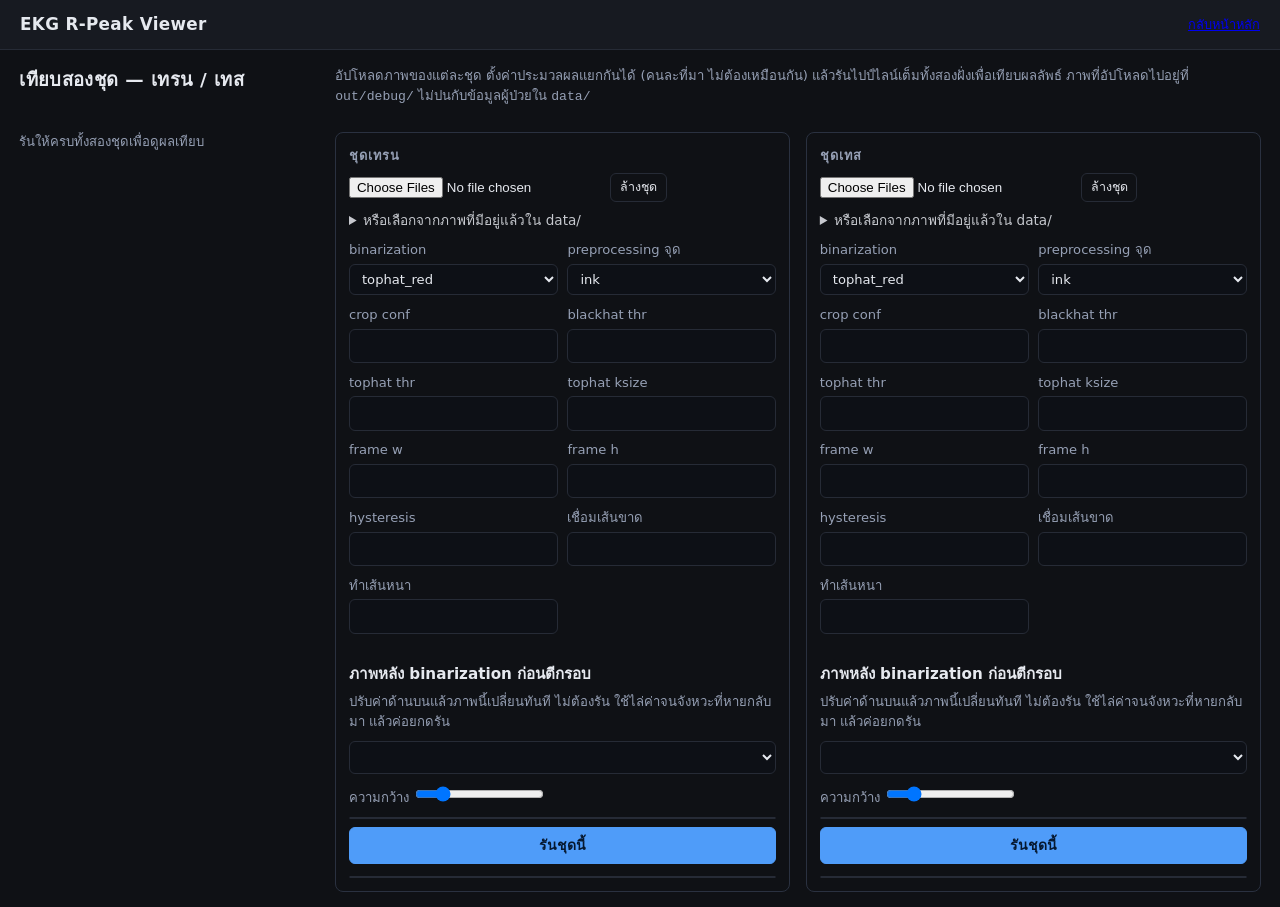
==== webapp/static/debug.html @ 53ce609c "Retune preprocessing, persist results, add RR analysis and debug tooling Preprocessing, chosen by me" ====
<!doctype html>
<html lang="th">
<head>
<meta charset="utf-8">
<meta name="viewport" content="width=device-width, initial-scale=1">
<title>เทียบสองชุด — EKG R-Peak Viewer</title>
<link rel="stylesheet" href="style.css">
</head>
<body>
<header>
  <h1>EKG R-Peak Viewer</h1>
  <div class="health"><a href="./">กลับหน้าหลัก</a></div>
</header>
<main class="content dbg">
<h1>เทียบสองชุด — เทรน / เทส</h1>
<p class="hint">อัปโหลดภาพของแต่ละชุด ตั้งค่าประมวลผลแยกกันได้ (คนละที่มา ไม่ต้องเหมือนกัน)
  แล้วรันไปป์ไลน์เต็มทั้งสองฝั่งเพื่อเทียบผลลัพธ์ ภาพที่อัปโหลดไปอยู่ที่ <code>out/debug/</code>
  ไม่ปนกับข้อมูลผู้ป่วยใน <code>data/</code></p>
<div id="err" class="warn" hidden></div>

<div id="agg" class="stats"></div>

<div class="cmp">
  <section class="side" data-side="train">
    <h2>ชุดเทรน</h2>
    <div class="row">
      <input type="file" class="pick" multiple accept=".jpg,.jpeg,.png">
      <button class="btn tiny ghost danger clear">ล้างชุด</button>
    </div>
    <details class="fromdata">
      <summary>หรือเลือกจากภาพที่มีอยู่แล้วใน data/</summary>
      <p class="hint">เลือกได้ทุกภาพในระบบ ไม่คัดลอกไฟล์ เลือกเยอะแล้วรันจะใช้เวลาราว 2 วินาทีต่อภาพ</p>
      <div class="row">
        <input type="search" class="filter" placeholder="กรองด้วยชื่อ / รหัส / ประเภท">
        <button class="btn tiny ghost selAll">เลือกทั้งหมดที่เห็น</button>
        <button class="btn tiny ghost selNone">ไม่เลือกเลย</button>
      </div>
      <select class="dataList" multiple size="10"></select>
      <div class="row">
        <button class="btn tiny usePicked">ใช้ภาพที่เลือก</button>
        <span class="pickNote hint"></span>
      </div>
    </details>
    <div class="files hint"></div>
    <div class="grid2 opts">
      <label>binarization
        <select data-k="crop_pre">
          <option value="tophat_red">tophat_red</option>
          <option value="tophat_gray">tophat_gray</option>
          <option value="blackhat">blackhat</option>
          <option value="blackhat_otsu">blackhat_otsu</option>
          <option value="adaptive">adaptive</option>
          <option value="ink">ink</option>
          <option value="red">red</option>
        </select>
      </label>
      <label>preprocessing จุด
        <select data-k="point_pre">
          <option value="ink">ink</option>
          <option value="gray">gray</option>
          <option value="gray_contrast">gray_contrast</option>
          <option value="none">none</option>
        </select>
      </label>
      <label>crop conf <input type="number" step="0.05" data-k="crop_conf"></label>
      <label>blackhat thr <input type="number" step="1" data-k="blackhat_thr"></label>
      <label>tophat thr <input type="number" step="1" data-k="crop_pre_thr"></label>
      <label>tophat ksize <input type="number" step="2" data-k="crop_pre_ksize"></label>
      <label>frame w <input type="number" step="0.01" data-k="train_frame_w_ratio"></label>
      <label>frame h <input type="number" step="0.01" data-k="train_frame_h_ratio"></label>
      <label>hysteresis <input type="number" step="0.05" min="0" max="1" data-k="crop_pre_hyst"></label>
      <label>เชื่อมเส้นขาด <input type="number" step="2" min="0" max="15" data-k="crop_pre_close"></label>
      <label>ทำเส้นหนา <input type="number" step="1" min="0" max="6" data-k="crop_pre_dilate"></label>
    </div>

    <h3 class="secttl">ภาพหลัง binarization ก่อนตีกรอบ</h3>
    <p class="hint">ปรับค่าด้านบนแล้วภาพนี้เปลี่ยนทันที ไม่ต้องรัน ใช้ไล่ค่าจนจังหวะที่หายกลับมา
      แล้วค่อยกดรัน</p>
    <div class="row">
      <select class="prebinPick"></select>
      <label>ความกว้าง <input class="prebinW" type="range" min="600" max="4000" step="100" value="1200"></label>
    </div>
    <div class="scroller"><img class="prebinImg" alt=""></div>

    <button class="btn primary run">รันชุดนี้</button>
    <div class="sideAgg stats"></div>
    <div class="scroller"><table class="tbl"></table></div>
    <div class="shots"></div>
  </section>

  <section class="side" data-side="test">
    <h2>ชุดเทส</h2>
    <div class="row">
      <input type="file" class="pick" multiple accept=".jpg,.jpeg,.png">
      <button class="btn tiny ghost danger clear">ล้างชุด</button>
    </div>
    <details class="fromdata">
      <summary>หรือเลือกจากภาพที่มีอยู่แล้วใน data/</summary>
      <p class="hint">เลือกได้ทุกภาพในระบบ ไม่คัดลอกไฟล์ เลือกเยอะแล้วรันจะใช้เวลาราว 2 วินาทีต่อภาพ</p>
      <div class="row">
        <input type="search" class="filter" placeholder="กรองด้วยชื่อ / รหัส / ประเภท">
        <button class="btn tiny ghost selAll">เลือกทั้งหมดที่เห็น</button>
        <button class="btn tiny ghost selNone">ไม่เลือกเลย</button>
      </div>
      <select class="dataList" multiple size="10"></select>
      <div class="row">
        <button class="btn tiny usePicked">ใช้ภาพที่เลือก</button>
        <span class="pickNote hint"></span>
      </div>
    </details>
    <div class="files hint"></div>
    <div class="grid2 opts">
      <label>binarization
        <select data-k="crop_pre">
          <option value="tophat_red">tophat_red</option>
          <option value="tophat_gray">tophat_gray</option>
          <option value="blackhat">blackhat</option>
          <option value="blackhat_otsu">blackhat_otsu</option>
          <option value="adaptive">adaptive</option>
          <option value="ink">ink</option>
          <option value="red">red</option>
        </select>
      </label>
      <label>preprocessing จุด
        <select data-k="point_pre">
          <option value="ink">ink</option>
          <option value="gray">gray</option>
          <option value="gray_contrast">gray_contrast</option>
          <option value="none">none</option>
        </select>
      </label>
      <label>crop conf <input type="number" step="0.05" data-k="crop_conf"></label>
      <label>blackhat thr <input type="number" step="1" data-k="blackhat_thr"></label>
      <label>tophat thr <input type="number" step="1" data-k="crop_pre_thr"></label>
      <label>tophat ksize <input type="number" step="2" data-k="crop_pre_ksize"></label>
      <label>frame w <input type="number" step="0.01" data-k="train_frame_w_ratio"></label>
      <label>frame h <input type="number" step="0.01" data-k="train_frame_h_ratio"></label>
      <label>hysteresis <input type="number" step="0.05" min="0" max="1" data-k="crop_pre_hyst"></label>
      <label>เชื่อมเส้นขาด <input type="number" step="2" min="0" max="15" data-k="crop_pre_close"></label>
      <label>ทำเส้นหนา <input type="number" step="1" min="0" max="6" data-k="crop_pre_dilate"></label>
    </div>

    <h3 class="secttl">ภาพหลัง binarization ก่อนตีกรอบ</h3>
    <p class="hint">ปรับค่าด้านบนแล้วภาพนี้เปลี่ยนทันที ไม่ต้องรัน ใช้ไล่ค่าจนจังหวะที่หายกลับมา
      แล้วค่อยกดรัน</p>
    <div class="row">
      <select class="prebinPick"></select>
      <label>ความกว้าง <input class="prebinW" type="range" min="600" max="4000" step="100" value="1200"></label>
    </div>
    <div class="scroller"><img class="prebinImg" alt=""></div>

    <button class="btn primary run">รันชุดนี้</button>
    <div class="sideAgg stats"></div>
    <div class="scroller"><table class="tbl"></table></div>
    <div class="shots"></div>
  </section>
</div>

</main>
<script src="debug.js"></script>
</body>
</html>
---- webapp/static/style.css ----
:root {
  --bg: #0f1115;
  --panel: #171a21;
  --line: #262b36;
  --fg: #e6e9ef;
  --muted: #96a0b5;
  --accent: #4f9cf9;
  --ok: #43c07a;
  --warn: #f0a33a;
  --bad: #ef5a5a;
}

* { box-sizing: border-box; }

body {
  margin: 0;
  background: var(--bg);
  color: var(--fg);
  font: 14px/1.5 "Segoe UI", "Noto Sans Thai", system-ui, sans-serif;
}

header {
  display: flex;
  align-items: center;
  justify-content: space-between;
  gap: 1rem;
  padding: .75rem 1.25rem;
  border-bottom: 1px solid var(--line);
  background: var(--panel);
}

h1 { font-size: 1.05rem; margin: 0; letter-spacing: .02em; }
h2 { font-size: .8rem; margin: 0 0 .5rem; color: var(--muted); text-transform: uppercase; letter-spacing: .08em; }

.health { font-size: .8rem; color: var(--muted); }
.health .bad { color: var(--bad); }
.health .ok { color: var(--ok); }

main { display: grid; grid-template-columns: 300px 1fr; gap: 1rem; padding: 1rem; align-items: start; }

.panel { background: var(--panel); border: 1px solid var(--line); border-radius: 10px; padding: 1rem; position: sticky; top: 1rem; }
.panel section + section { margin-top: 1.25rem; padding-top: 1.25rem; border-top: 1px solid var(--line); }

select, input[type=number], input[type=text] {
  width: 100%;
  background: #0d1016;
  color: var(--fg);
  border: 1px solid var(--line);
  border-radius: 6px;
  padding: .4rem .5rem;
  font: inherit;
}
select[size] { padding: .25rem; }
label { display: block; margin-bottom: .6rem; color: var(--muted); font-size: .82rem; }
label > select, label > input { margin-top: .25rem; color: var(--fg); }

.grid2 { display: grid; grid-template-columns: 1fr 1fr; gap: 0 .6rem; }
.row { display: flex; gap: .5rem; align-items: center; flex-wrap: wrap; }

.btn {
  display: inline-block;
  border: 1px solid var(--line);
  background: #1e232d;
  color: var(--fg);
  border-radius: 6px;
  padding: .45rem .8rem;
  font: inherit;
  cursor: pointer;
  text-decoration: none;
}
.btn:hover { border-color: var(--accent); }
.btn.primary { background: var(--accent); border-color: var(--accent); color: #06182f; font-weight: 600; width: 100%; margin-top: .5rem; }
.btn.primary[disabled] { opacity: .5; cursor: progress; }
.btn.ghost { background: transparent; }
.btn.file { cursor: pointer; }

.err { color: var(--bad); font-size: .82rem; min-height: 1.2em; margin: .5rem 0 0; white-space: pre-wrap; }

.content { min-width: 0; }

.stats { display: flex; flex-wrap: wrap; gap: .5rem; margin-bottom: .75rem; }
.chip { background: var(--panel); border: 1px solid var(--line); border-radius: 999px; padding: .3rem .75rem; font-size: .82rem; }
.chip b { color: var(--fg); }
.chip span { color: var(--muted); }
.chip.good { border-color: var(--ok); }
.chip.bad { border-color: var(--bad); }

.warn { background: #3a2a12; border: 1px solid var(--warn); color: #ffd9a0; padding: .6rem .9rem; border-radius: 8px; margin-bottom: .75rem; font-size: .85rem; }

.tabs { display: flex; gap: .25rem; border-bottom: 1px solid var(--line); margin-bottom: .75rem; }
.tab { background: none; border: none; border-bottom: 2px solid transparent; color: var(--muted); padding: .5rem .9rem; cursor: pointer; font: inherit; }
.tab.active { color: var(--fg); border-bottom-color: var(--accent); }

.toolbar { margin-bottom: .6rem; color: var(--muted); font-size: .82rem; }
.chk { display: inline-flex; align-items: center; gap: .35rem; margin: 0; }
.chk input { width: auto; margin: 0; }
.legend { margin-left: auto; display: inline-flex; align-items: center; gap: .4rem; }
.dot { width: .7rem; height: .7rem; border-radius: 50%; display: inline-block; margin-left: .5rem; }
.dot.red { background: #ef4444; }
.dot.orange { background: #f59e0b; }
.dot.green { background: #3ec46d; }
.dot.faint { background: #ef4444; opacity: .45; width: .45rem; height: .45rem; }

.hint { color: var(--muted); font-size: .82rem; margin: 0 0 .6rem; }

.scroller { overflow: auto; border: 1px solid var(--line); border-radius: 8px; background: #0b0d12; max-height: 78vh; }
.scroller img { display: block; image-rendering: crisp-edges; }

table { border-collapse: collapse; width: 100%; font-size: .82rem; }
th, td { padding: .35rem .6rem; text-align: right; border-bottom: 1px solid var(--line); white-space: nowrap; }
th { position: sticky; top: 0; background: var(--panel); color: var(--muted); text-align: right; z-index: 1; }
td:first-child, th:first-child { text-align: left; }
tr.flagged td { background: #3a2a12; }
tr.anchor td:nth-child(7) { color: var(--warn); }

@media (max-width: 900px) {
  main { grid-template-columns: 1fr; }
  .panel { position: static; }
}

.chartbox { border: 1px solid var(--line); border-radius: 8px; background: #0b0d12; padding: .75rem; margin-bottom: .75rem; overflow-x: auto; }
.chartbox svg { display: block; }
.chartbox .bar { fill: var(--accent); }
.chartbox .bar.out { fill: var(--warn); }
.chartbox .mean { stroke: var(--ok); stroke-dasharray: 4 3; }
.chartbox text { fill: var(--muted); font-size: 10px; }

/* ---------- ทะเบียนสัตว์ ---------- */
.row.spread { justify-content: space-between; width: 100%; }
.btn.tiny { padding: .25rem .55rem; font-size: .78rem; }
.btn.danger:hover { border-color: var(--bad); color: var(--bad); }
.muted { color: var(--muted); font-size: .78rem; }
.subform { margin-top: .6rem; padding-top: .6rem; border-top: 1px dashed var(--line); }
.subform input { margin-top: .2rem; }

.patient-head { margin-bottom: .75rem; }
.patient-head h3 { margin: 0 0 .15rem; font-size: 1.15rem; }
.patient-head .pid { color: var(--muted); font-size: .85rem; font-weight: 400; margin-left: .4rem; }

.pgrid { display: grid; grid-template-columns: repeat(auto-fill, minmax(430px, 1fr)); gap: .75rem; }
.pcard { background: var(--panel); border: 1px solid var(--line); border-radius: 10px; overflow: hidden; }
.pcard-img { background: #0b0d12; overflow: auto; }
.pcard-img img { display: block; width: 100%; height: auto; }
.pcard-body { padding: .6rem .75rem .75rem; }
.pcard-title { font-size: .85rem; margin-bottom: .35rem; word-break: break-all; }
.pcard-stats { display: flex; flex-wrap: wrap; gap: .5rem 1rem; font-size: .8rem;
               color: var(--muted); margin-bottom: .6rem; }
.pcard-stats b { color: var(--fg); }
.tag { border: 1px solid var(--line); border-radius: 999px; padding: 0 .5rem; font-size: .75rem; }
.tag.bad { border-color: var(--bad); color: var(--bad); }

.viewing { display: flex; align-items: center; gap: .5rem; margin-bottom: .5rem;
           font-size: .85rem; color: var(--muted); }
.viewing b { color: var(--fg); }
.viewing .spin { color: var(--accent); }
select#imageSelect option:checked { background: #24405e; }

.secttl {
  margin: 1.2rem 0 .4rem;
  font-size: .95rem;
  color: var(--fg, #dbe2ea);
}
.secttl:first-child { margin-top: 0; }

/* หน้าเทียบสองชุด */
.cmp { display: grid; grid-template-columns: 1fr 1fr; gap: 1rem; align-items: start; }
.side { border: 1px solid #2a3140; border-radius: 8px; padding: .8rem; min-width: 0; }
.side h2 { margin-top: 0; }
.shot { margin: .8rem 0; }
.shot img { max-width: 100%; display: block; border: 1px solid #2a3140; }
.shot figcaption { font-size: .8rem; opacity: .75; margin: .2rem 0; }
@media (max-width: 900px) { .cmp { grid-template-columns: 1fr; } }
.dbglink { font-size: .85rem; opacity: .8; margin-left: 1rem; }
.dbg { padding: 1rem 1.2rem; }
.dbg h1 { font-size: 1.15rem; }
.fromdata { margin: .5rem 0; font-size: .85rem; }
.fromdata summary { cursor: pointer; opacity: .85; }
.fromdata .dataList { width: 100%; margin: .4rem 0; font-size: .8rem; }
.fromdata .filter { flex: 1 1 8rem; min-width: 0; }
.tbl.methods { margin-bottom: .8rem; }
.tbl.methods td { vertical-align: top; }
th.sortable { cursor: pointer; user-select: none; white-space: nowrap; }
th.sortable.on { color: #7aa2f7; }
.sem { opacity: .6; font-size: .85em; }
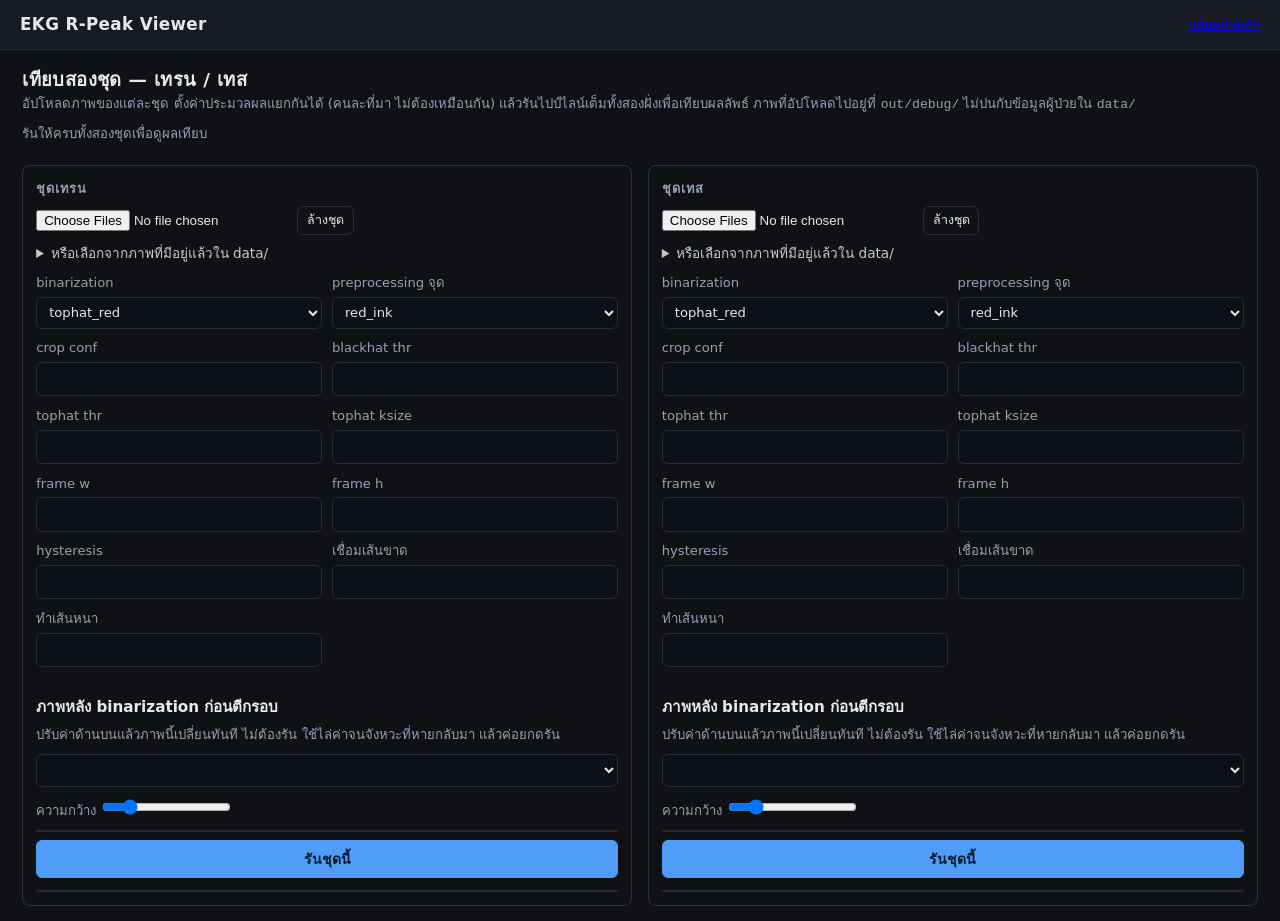
==== commit 3ec5261c: "Stop the duplicate filter from discarding closely spaced real beats c60714 gongphop 1 beats in pairs" ====
--- a/webapp/static/debug.html
+++ b/webapp/static/debug.html
@@ -56,7 +56,9 @@
       </label>
       <label>preprocessing จุด
         <select data-k="point_pre">
+          <option value="red_ink">red_ink</option>
           <option value="ink">ink</option>
+          <option value="red_contrast">red_contrast</option>
           <option value="gray">gray</option>
           <option value="gray_contrast">gray_contrast</option>
           <option value="none">none</option>
@@ -123,7 +125,9 @@
       </label>
       <label>preprocessing จุด
         <select data-k="point_pre">
+          <option value="red_ink">red_ink</option>
           <option value="ink">ink</option>
+          <option value="red_contrast">red_contrast</option>
           <option value="gray">gray</option>
           <option value="gray_contrast">gray_contrast</option>
           <option value="none">none</option>
--- a/webapp/static/style.css
+++ b/webapp/static/style.css
@@ -171,8 +171,14 @@
 .shot figcaption { font-size: .8rem; opacity: .75; margin: .2rem 0; }
 @media (max-width: 900px) { .cmp { grid-template-columns: 1fr; } }
 .dbglink { font-size: .85rem; opacity: .8; margin-left: 1rem; }
-.dbg { padding: 1rem 1.2rem; }
+
+/* main ถูกตั้งเป็น grid 300px + 1fr สำหรับหน้าหลักที่มีแถบข้าง
+   หน้าที่ไม่มีแถบข้างต้องล้างทิ้ง ไม่งั้นเนื้อหาไปตกในคอลัมน์ 300px แล้วตารางแคบมาก */
+main.dbg { display: block; padding: 1rem 1.4rem; }
 .dbg h1 { font-size: 1.15rem; }
+.dbg .scroller { max-height: 82vh; }
+.dbg #tbl { font-size: .92rem; }
+.dbg #tbl th, .dbg #tbl td { padding: .45rem .8rem; }
 .fromdata { margin: .5rem 0; font-size: .85rem; }
 .fromdata summary { cursor: pointer; opacity: .85; }
 .fromdata .dataList { width: 100%; margin: .4rem 0; font-size: .8rem; }
